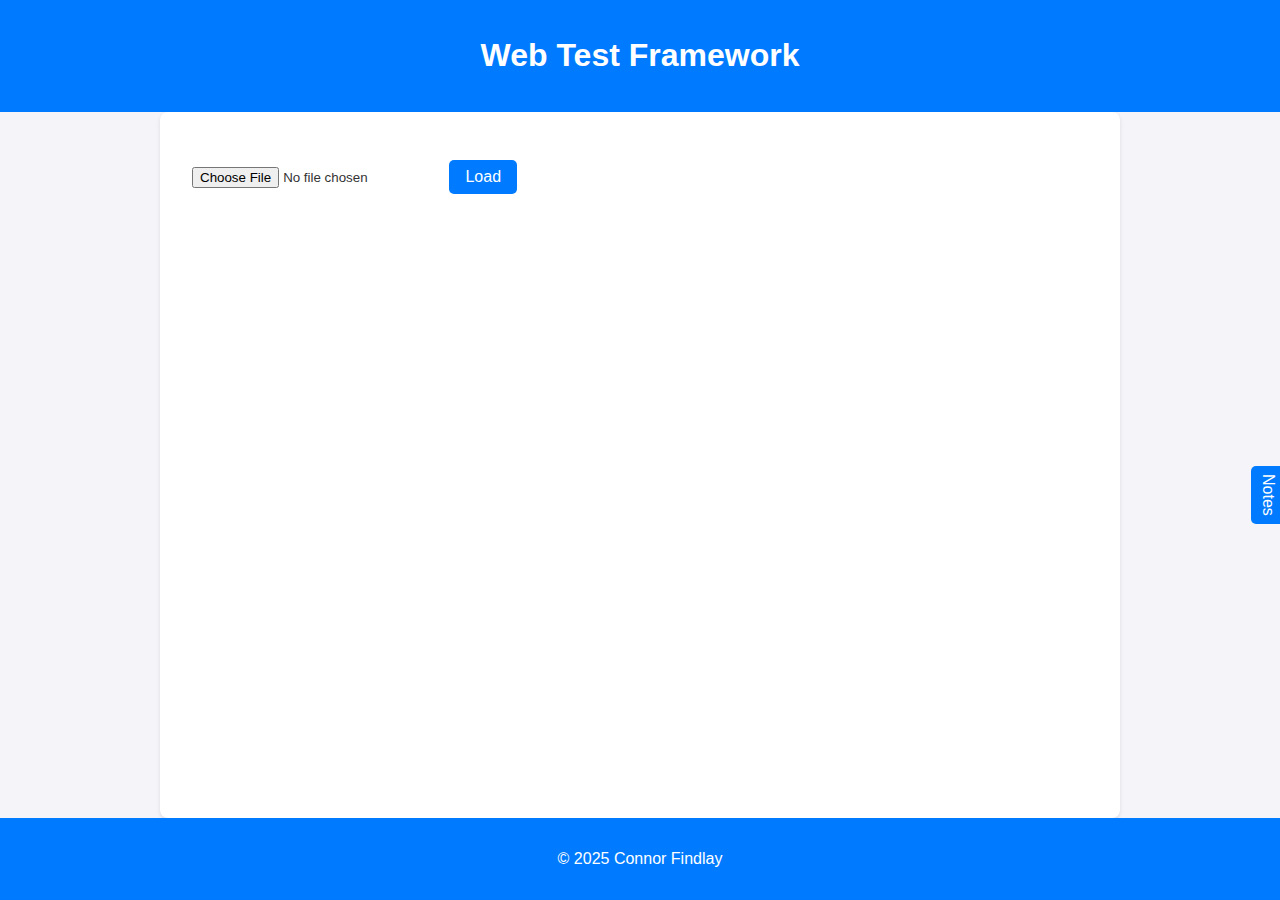
==== src/index.html @ 912708d3 "Add Note Facility" ====
<!DOCTYPE html>
<html lang="en">
<head>
    <meta charset="UTF-8">
    <meta name="viewport" content="width=device-width, initial-scale=1.0">
    <title>Web Test Framework</title>
    <link rel="stylesheet" href="css/main.css">
</head>
<body>
    <header>
        <h1>Web Test Framework</h1>
    </header>
    <div class="sidebar">
        <button class="sidebar-toggle">Notes</button>
        <div class="notes-container">
            <button id="new-note" class="button">New Note</button>
            <div id="notes-list"></div>
        </div>
    </div>
    <div id="create-note-modal" class="modal">
        <div class="modal-content">
            <h2>Add Note</h2>
            <input type="text" id="note-title" placeholder="Title">
            <textarea id="note-content" placeholder="Note content"></textarea>
            <div class="button-group">
                <button id="save-note" class="button">Save</button>
                <button id="cancel-note" class="button">Cancel</button>
            </div>
        </div>
    </div>
    <div id="view-note-modal" class="modal">
        <div class="modal-content">
            <!-- Content will be dynamically inserted -->
        </div>
    </div>
    <main id="content">
        <input type="file" id="file-input" />
        <button class="load-button">Load</button>
    </main>
    <footer>
        <p>&copy; 2025 Connor Findlay</p>
    </footer>
    <template id="step-template">
        <!-- This template is necessary because the Shadow DOM encapsulates styles,
             meaning it does not inherit CSS defined in the light DOM. Including the 
             styles here ensures that the elements within the Shadow DOM are styled 
             correctly.
         -->
        <style>
            button {
                background-color: #007bff;
                color: white;
                border: none;
                padding: 0.5rem 1rem;
                border-radius: 5px;
                cursor: pointer;
                font-size: 1rem;
                margin-top: 1rem;
            }
            button:hover {
                background-color: #0056b3;
            }
            .radio-group {
                margin: 1rem 0;
                display: flex;
                gap: 1rem;
            }
            .radio-label {
                display: flex;
                align-items: center;
                gap: 0.5rem;
                cursor: pointer;
            }
            .radio-label input[type="radio"] {
                appearance: none;
                width: 1.2rem;
                height: 1.2rem;
                border: 2px solid #007bff;
                border-radius: 50%;
                margin: 0;
            }
            .radio-label input[type="radio"]:checked {
                background-color: #007bff;
                box-shadow: inset 0 0 0 3px white;
            }
            .radio-label:hover input[type="radio"] {
                border-color: #0056b3;
            }
        </style>
        <div class="step">
            <h2></h2>
            <p></p>
            <div class="radio-group">
                <label  class="radio-label">
                    <input type="radio" name="status" id="Pass" class="status"> Pass
                </label>
                <label class="radio-label">
                    <input type="radio" name="status" id="Fail" class="status"> Fail
                </label>
                <label class="radio-label">
                    <input type="radio" name="status" id="not-run" class="status"> Skip
                </label>
            </div>
            <textarea class="comment" placeholder="Enter any comments here"></textarea>
            <div class="button-group">
                <button class="next-step">Next Step</button>
                <button class="terminate-run">Terminate Run</button>
            </div>
        </div>
    </template>
    <div id="statistics" class="hidden">
        <h1>Test Run Statistics</h1>
        <table id="stats-body">
            <tbody></tbody>
        </table>
    </div>
    <script src="js/main.js"></script>
</body>
</html>
---- src/css/main.css ----
* {
    box-sizing: border-box;
}
body {
    font-family: sans-serif;
    margin: 0;
    padding: 0;
    display: flex;
    flex-direction: column;
    min-height: 100vh;
    background-color: #f4f4f9;
    color: #333;
}
header, footer {
    background-color: #007bff;
    color: white;
    padding: 1rem;
    text-align: center;
}
main {
    flex: 1;
    padding: 2rem;
    max-width: 90%;
    min-width: 75%;
    overflow-x: scroll;
    margin: 0 auto;
    background-color: white;
    box-shadow: 0 2px 4px rgba(0, 0, 0, 0.1);
    border-radius: 8px;
}
.step {
    margin-bottom: 1rem;
    padding: 1rem;
    border: 1px solid #ccc;
    border-radius: 5px;
    background-color: #fff;
    box-shadow: 0 1px 3px rgba(0, 0, 0, 0.1);
}
.step h2 {
    margin-top: 0;
    text-align: center;
    color: #007bff;
}
.hidden {
    display: none;
}
.pass {
    color: green;
}
.fail {
    color: red;
}
.not-run {
    color: grey;
    font-style: italic;
}
.test-details {
    font-weight: bold;
}
.step-details {
    padding-left: 2rem;
}
table {
    width: 100%;
    border-collapse: collapse;
    margin: 1rem auto;
    background-color: #fff;
    box-shadow: 0 1px 3px rgba(0, 0, 0, 0.1);
    border-radius: 8px;
    overflow: hidden;
}
th, td {
    padding: 0.75rem;
    border: 1px solid #ddd;
    text-align: left;
}
th {
    background-color: #007bff;
    color: white;
}
tr:nth-child(even) {
    background-color: #f9f9f9;
}
tr:hover {
    background-color: #f1f1f1;
}
.test-step-header {
    background-color: #80bcfd;
}
button {
    background-color: #007bff;
    color: white;
    border: none;
    padding: 0.5rem 1rem;
    border-radius: 5px;
    cursor: pointer;
    font-size: 1rem;
    margin-top: 1rem;
}
button:hover {
    background-color: #0056b3;
}
input[type="file"] {
    margin-bottom: 1rem;
}
.step-container {
    width: 100%;
}
/* Test Selection */
.test-selection {
    margin: 20px 0;
    padding: 10px;
    border: 1px solid #ccc;
    border-radius: 4px;
}
.test-checkbox {
    margin: 10px 0;
}
.test-checkbox label {
    margin-left: 8px;
}
.partial-run-notice {
    background: #fff3cd;
    padding: 10px;
    border-radius: 4px;
    margin-bottom: 20px;
}
/* Variable Input Form */
.variable-input-container {
    display: flex;
    flex-direction: column;
    margin-bottom: 20px;
}

.variable-input-container label {
    margin-bottom: 5px;
    font-weight: bold;
    text-align: end;
}

.variable-input-container input {
    padding: 8px;
    border: 1px solid #ccc;
    border-radius: 4px;
    width: 100%;
    box-sizing: border-box;
}

.variable-input-row {
    display: flex;
    align-items: center;
    margin-bottom: 10px;
}

.variable-input-row label {
    flex: 1;
    margin-right: 10px;
}

.variable-input-row input {
    flex: 2;
}
/*Summary Report Print Styles */
@media print {
    body {
        font-family: Arial, sans-serif;
    }
    .report-header {
        text-align: center;
        margin-bottom: 20px;
    }
    .report-section {
        margin-bottom: 20px;
    }
    .report-section h2 {
        border-bottom: 1px solid #000;
        padding-bottom: 5px;
    }
    .report-table {
        width: 100%;
        border-collapse: collapse;
    }
    .report-table th, .report-table td {
        border: 1px solid #000;
        padding: 8px;
        text-align: left;
    }
    .signature {
        margin-top: 40px;
    }
}
/* Note Styles */
.sidebar {
    position: fixed;
    right: -0;
    top: 0;
    bottom: 0;
    width: 300px;
    background: #f8f9fa;
    border-left: 1px solid #dee2e6;
    padding: 1rem;
    transform: translateX(300px);
    transition: transform 0.3s ease;
    z-index: 100;
}
.sidebar.open {
    transform: translateX(0);
}
.sidebar-toggle {
    position: absolute;
    left: -30px;
    top: 50%;
    background: #007bff;
    color: white;
    border: none;
    padding: 0.5rem;
    cursor: pointer;
    writing-mode: vertical-rl;
    text-orientation: mixed;
}
.note-card {
    background: white;
    border-radius: 4px;
    box-shadow: 0 2px 4px rgba(0,0,0,0.1);
    margin: 1rem 0;
    padding: 0.75rem;
}
.note-card h3 {
    margin: 0 0 0.5rem 0;
    font-size: 1rem;
    color: #007bff;
}
.note-card .context {
    font-size: 0.8rem;
    color: #6c757d;
    margin-bottom: 0.5rem;
}
.note-card .content {
    font-size: 0.9rem;
    max-height: 3em;
    overflow: hidden;
    text-overflow: ellipsis;
    white-space: pre-line;
}
.modal {
    display: none;
    position: fixed;
    top: 0;
    left: 0;
    right: 0;
    bottom: 0;
    background: rgba(0,0,0,0.5);
    z-index: 1000;
}
.modal.open {
    display: flex;
    align-items: center;
    justify-content: center;
}
.modal-content {
    background: white;
    padding: 2rem;
    border-radius: 8px;
    max-width: 500px;
    max-height: 575px;
    width: 90%;
    display: flex;
    flex-direction: column;
    gap: 1rem;
}

.modal-content h2 {
    margin: 0;
    color: #333;
}

.modal-content input,
.modal-content textarea {
    width: 100%;
}

.modal-content .content {
    min-height: 150px;
    padding: 0.75rem;
    border: 1px sold #dee2e6;
    border-radius: 4px;
    font-size: 1rem;
    background: #f8f9fa;
    overflow-y: scroll;
    white-space: pre-line;
}

.modal-content textarea {
    min-height: 150px;
    resize: vertical;
}

.modal-content .button-group {
    display: flex;
    gap: 0.5rem;
    justify-content: flex-end;
    margin-top: 0.5rem;
}

.modal-content .button {
    margin-top: 0;
}
#new-note {
    width: 100%;
}
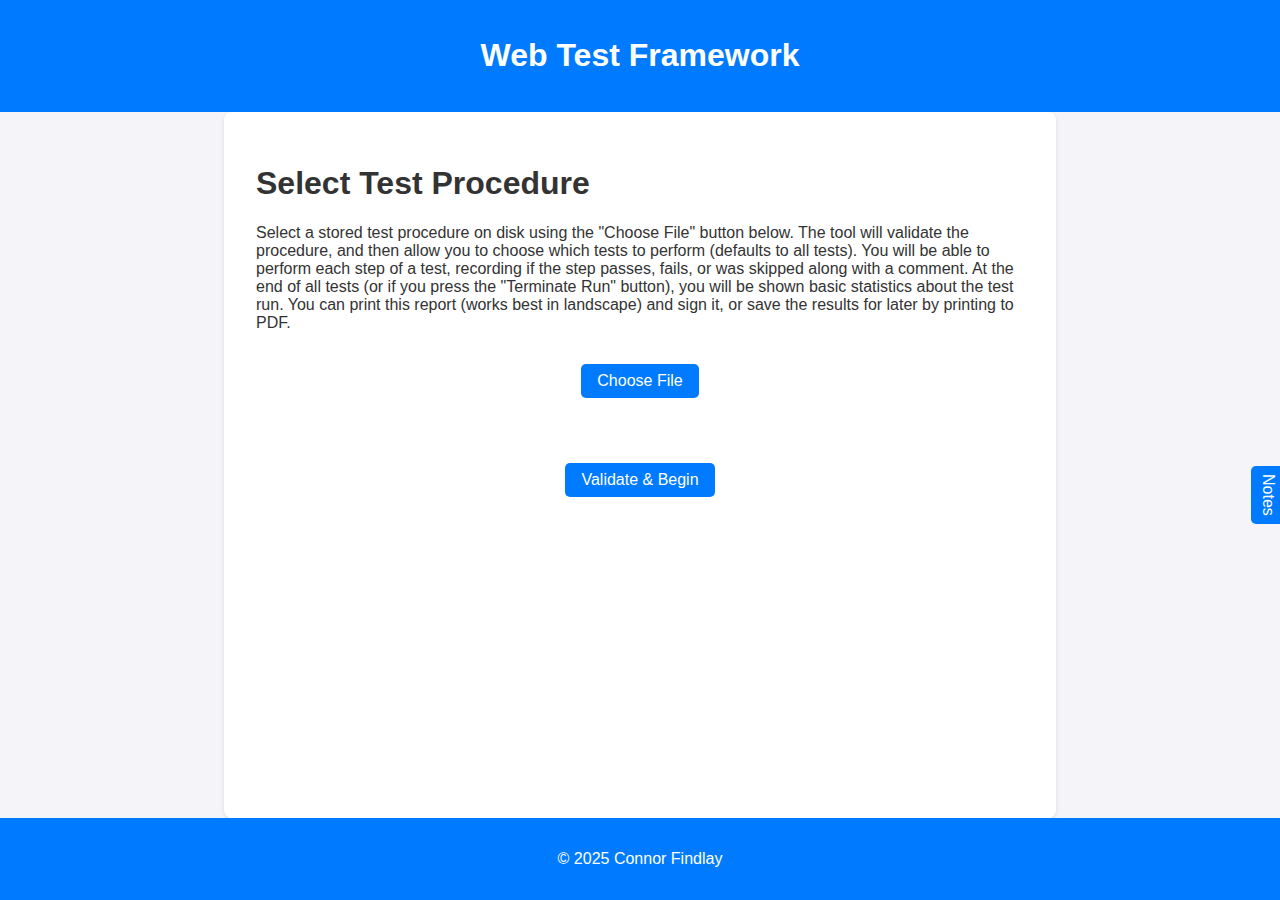
==== commit 681e8b6f: "Tidy up landing page" ====
--- a/src/index.html
+++ b/src/index.html
@@ -34,8 +34,23 @@
         </div>
     </div>
     <main id="content">
+        <h1>Select Test Procedure</h1>
+        <p>
+            Select a stored test procedure on disk using the &quot;Choose File&quot; button below.
+            The tool will validate the procedure, and then allow you to choose which tests to 
+            perform (defaults to all tests). You will be able to perform each step of a test, 
+            recording if the step passes, fails, or was skipped along with a comment. At the
+            end of all tests (or if you press the &quot;Terminate Run&quot; button), you
+            will be shown basic statistics about the test run. You can print this report
+            (works best in landscape) and sign it, or save the results for later by printing
+            to PDF.
+        </p>
+        <div class="file-input-container">
+            <label for="file-input">Choose File</label>
         <input type="file" id="file-input" />
-        <button class="load-button">Load</button>
+            <div id="filename-display" class="filename-display"></div>
+            <button class="load-button">Validate & Begin</button>
+        </div>
     </main>
     <footer>
         <p>&copy; 2025 Connor Findlay</p>
--- a/src/css/main.css
+++ b/src/css/main.css
@@ -20,8 +20,8 @@
 main {
     flex: 1;
     padding: 2rem;
-    max-width: 90%;
-    min-width: 75%;
+    max-width: 65%;
+    min-width: 50%;
     overflow-x: scroll;
     margin: 0 auto;
     background-color: white;
@@ -59,6 +59,14 @@
 }
 .step-details {
     padding-left: 2rem;
+}
+input,
+textarea {
+    padding: 0.75rem;
+    border: 1px solid #dee2e6;
+    border-radius: 4px;
+    font-family: inherit;
+    font-size: 1rem;
 }
 table {
     width: 100%;
@@ -307,4 +315,42 @@
 }
 #new-note {
     width: 100%;
+}
+/* File Input Styling */
+.file-input-container {
+    display: flex;
+    flex-direction: column;
+    align-items: center;
+    gap: 1rem;
+    margin: 2rem auto;
+}
+
+.file-input-container input[type="file"] {
+    display: none;
+}
+
+.file-input-container label {
+    background-color: #007bff;
+    color: white;
+    padding: 0.5rem 1rem;
+    border-radius: 5px;
+    cursor: pointer;
+    font-size: 1rem;
+    transition: background-color 0.3s ease;
+}
+
+.file-input-container label:hover {
+    background-color: #0056b3;
+}
+
+.file-input-container .load-button {
+    margin-top: 0;
+}
+
+.filename-display {
+    color: #6c757d;
+    font-size: 0.9rem;
+    margin: 0.5rem 0;
+    min-height: 1.2em;
+    text-align: center;
 }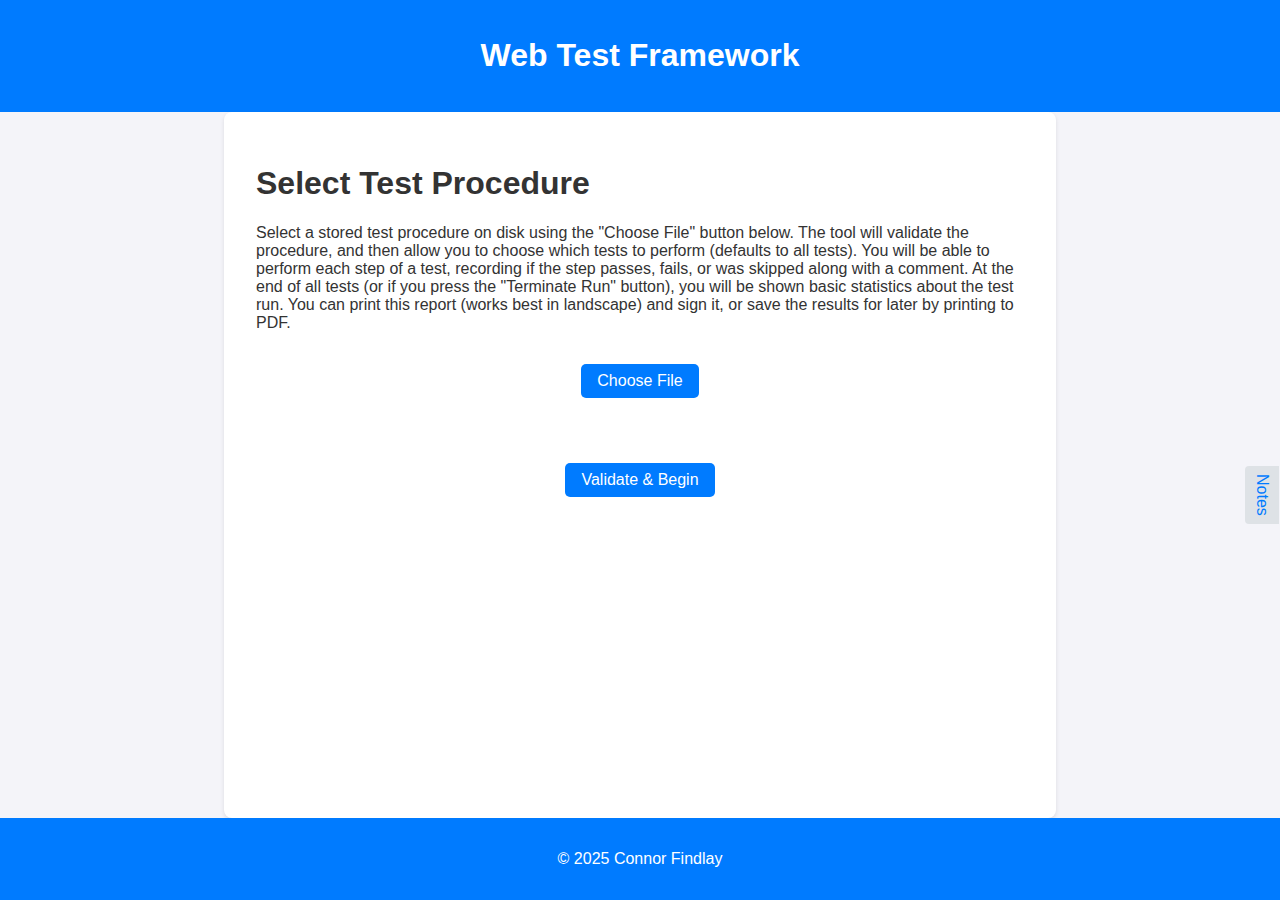
==== commit 1f0383a8: "Make variables collection modal." ====
--- a/src/index.html
+++ b/src/index.html
@@ -1,134 +1,211 @@
 <!DOCTYPE html>
 <html lang="en">
+
 <head>
     <meta charset="UTF-8">
     <meta name="viewport" content="width=device-width, initial-scale=1.0">
     <title>Web Test Framework</title>
     <link rel="stylesheet" href="css/main.css">
 </head>
+
 <body>
     <header>
         <h1>Web Test Framework</h1>
     </header>
-    <div class="sidebar">
-        <button class="sidebar-toggle">Notes</button>
-        <div class="notes-container">
-            <button id="new-note" class="button">New Note</button>
-            <div id="notes-list"></div>
-        </div>
-    </div>
-    <div id="create-note-modal" class="modal">
-        <div class="modal-content">
-            <h2>Add Note</h2>
-            <input type="text" id="note-title" placeholder="Title">
-            <textarea id="note-content" placeholder="Note content"></textarea>
-            <div class="button-group">
-                <button id="save-note" class="button">Save</button>
-                <button id="cancel-note" class="button">Cancel</button>
-            </div>
-        </div>
-    </div>
-    <div id="view-note-modal" class="modal">
-        <div class="modal-content">
-            <!-- Content will be dynamically inserted -->
-        </div>
-    </div>
     <main id="content">
-        <h1>Select Test Procedure</h1>
-        <p>
-            Select a stored test procedure on disk using the &quot;Choose File&quot; button below.
-            The tool will validate the procedure, and then allow you to choose which tests to 
-            perform (defaults to all tests). You will be able to perform each step of a test, 
-            recording if the step passes, fails, or was skipped along with a comment. At the
-            end of all tests (or if you press the &quot;Terminate Run&quot; button), you
-            will be shown basic statistics about the test run. You can print this report
-            (works best in landscape) and sign it, or save the results for later by printing
-            to PDF.
-        </p>
-        <div class="file-input-container">
+        <section id="tool-intro">
+            <h1>Select Test Procedure</h1>
+            <p>
+                Select a stored test procedure on disk using the &quot;Choose File&quot; button below.
+                The tool will validate the procedure, and then allow you to choose which tests to
+                perform (defaults to all tests). You will be able to perform each step of a test,
+                recording if the step passes, fails, or was skipped along with a comment. At the
+                end of all tests (or if you press the &quot;Terminate Run&quot; button), you
+                will be shown basic statistics about the test run. You can print this report
+                (works best in landscape) and sign it, or save the results for later by printing
+                to PDF.
+            </p>
+        </section>
+        <section id="file-load" class="file-input-container">
             <label for="file-input">Choose File</label>
-        <input type="file" id="file-input" />
+            <input type="file" id="file-input" />
             <div id="filename-display" class="filename-display"></div>
             <button class="load-button">Validate & Begin</button>
-        </div>
+        </section>
     </main>
     <footer>
         <p>&copy; 2025 Connor Findlay</p>
     </footer>
-    <template id="step-template">
-        <!-- This template is necessary because the Shadow DOM encapsulates styles,
+    <section id="sidebar">
+        <div class="sidebar">
+            <button class="sidebar-toggle">Notes</button>
+            <div class="notes-container">
+                <button id="new-note" class="button">New Note</button>
+                <div id="notes-list"></div>
+            </div>
+        </div>
+    </section>
+    <section id="modals">
+        <div id="create-note-modal" class="modal">
+            <div class="modal-content">
+                <h2>Add Note</h2>
+                <p class="note-prompt"></p>
+                <input type="text" id="note-title" placeholder="Title">
+                <textarea id="note-content" placeholder="Note content"></textarea>
+                <div class="button-group">
+                    <button id="save-note" class="button">Save</button>
+                    <button id="cancel-note" class="button">Cancel</button>
+                </div>
+            </div>
+        </div>
+        <div id="view-note-modal" class="modal">
+            <div class="modal-content">
+                <!-- Content will be dynamically inserted -->
+            </div>
+        </div>
+        <div id="status-modal" class="modal">
+            <div class="modal-content">
+                <h2>Select Status</h2>
+                <p>Please select a status for this step:</p>
+                <div class="radio-group">
+                    <label class="radio-label">
+                        <input type="radio" name="modal-status" value="Pass" class="status"> Pass
+                    </label>
+                    <label class="radio-label">
+                        <input type="radio" name="modal-status" value="Fail" class="status"> Fail
+                    </label>
+                    <label class="radio-label">
+                        <input type="radio" name="modal-status" value="not-run" class="status"> Skip
+                    </label>
+                </div>
+                <div class="button-group">
+                    <button id="confirm-status" class="button">Confirm</button>
+                    <button id="cancel-status" class="button">Cancel</button>
+                </div>
+            </div>
+        </div>
+        <div id="variables-modal" class="modal">
+            <div class="modal-content">
+                <h2>Required Information</h2>
+                <p>This test requires the following information:</p>
+                <form id="variable-form">
+                    <div class="variable-inputs">
+                        <!-- Inputs will be inserted here -->
+                    </div>
+                    <div class="button-group">
+                        <button type="submit" class="button">Continue</button>
+                        <button type="button" id="cancel-variables" class="button">Cancel</button>
+                    </div>
+                </form>
+            </div>
+        </div>
+    </section>
+    <section id="templates">
+        <template id="step-template">
+            <!-- This template is necessary because the Shadow DOM encapsulates styles,
              meaning it does not inherit CSS defined in the light DOM. Including the 
              styles here ensures that the elements within the Shadow DOM are styled 
              correctly.
          -->
-        <style>
-            button {
-                background-color: #007bff;
-                color: white;
-                border: none;
-                padding: 0.5rem 1rem;
-                border-radius: 5px;
-                cursor: pointer;
-                font-size: 1rem;
-                margin-top: 1rem;
-            }
-            button:hover {
-                background-color: #0056b3;
-            }
-            .radio-group {
-                margin: 1rem 0;
-                display: flex;
-                gap: 1rem;
-            }
-            .radio-label {
-                display: flex;
-                align-items: center;
-                gap: 0.5rem;
-                cursor: pointer;
-            }
-            .radio-label input[type="radio"] {
-                appearance: none;
-                width: 1.2rem;
-                height: 1.2rem;
-                border: 2px solid #007bff;
-                border-radius: 50%;
-                margin: 0;
-            }
-            .radio-label input[type="radio"]:checked {
-                background-color: #007bff;
-                box-shadow: inset 0 0 0 3px white;
-            }
-            .radio-label:hover input[type="radio"] {
-                border-color: #0056b3;
-            }
-        </style>
-        <div class="step">
-            <h2></h2>
-            <p></p>
-            <div class="radio-group">
-                <label  class="radio-label">
-                    <input type="radio" name="status" id="Pass" class="status"> Pass
-                </label>
-                <label class="radio-label">
-                    <input type="radio" name="status" id="Fail" class="status"> Fail
-                </label>
-                <label class="radio-label">
-                    <input type="radio" name="status" id="not-run" class="status"> Skip
-                </label>
-            </div>
-            <textarea class="comment" placeholder="Enter any comments here"></textarea>
-            <div class="button-group">
-                <button class="next-step">Next Step</button>
-                <button class="terminate-run">Terminate Run</button>
-            </div>
-        </div>
-    </template>
-    <div id="statistics" class="hidden">
-        <h1>Test Run Statistics</h1>
-        <table id="stats-body">
-            <tbody></tbody>
-        </table>
-    </div>
+            <style>
+                hr {
+                    color: #dee2e6;
+                }
+
+                input,
+                textarea {
+                    width: 60%;
+                    padding: 0.75rem;
+                    border: 1px solid #dee2e6;
+                    border-radius: 4px;
+                    font-family: inherit;
+                    font-size: 1rem;
+                }
+
+                button {
+                    background-color: #007bff;
+                    color: white;
+                    border: none;
+                    padding: 0.5rem 1rem;
+                    border-radius: 5px;
+                    cursor: pointer;
+                    font-size: 1rem;
+                    margin-top: 1rem;
+                }
+
+                button:hover {
+                    background-color: #0056b3;
+                }
+
+                .radio-group {
+                    margin: 1rem 0;
+                    display: flex;
+                    gap: 11rem;
+                }
+
+                .radio-label {
+                    display: flex;
+                    align-items: center;
+                    gap: 0.5rem;
+                    cursor: pointer;
+                }
+
+                .radio-label input[type="radio"] {
+                    appearance: none;
+                    width: 1.2rem;
+                    height: 1.2rem;
+                    border: 2px solid #007bff;
+                    border-radius: 50%;
+                    margin: 0;
+                }
+
+                .radio-label input[type="radio"]:checked {
+                    background-color: #007bff;
+                    box-shadow: inset 0 0 0 3px white;
+                }
+
+                .radio-label:hover input[type="radio"] {
+                    border-color: #0056b3;
+                }
+
+                .terminate-run {
+                    background-color: #de2200;
+                }
+
+                .terminate-run:hover {
+                    background-color: #9e1800;
+                }
+            </style>
+            <div class="step">
+                <h2></h2>
+                <p></p>
+                <hr />
+                <div class="radio-group">
+                    <label class="radio-label">
+                        <input type="radio" name="status" id="Pass" class="status"> Pass
+                    </label>
+                    <label class="radio-label">
+                        <input type="radio" name="status" id="Fail" class="status"> Fail
+                    </label>
+                    <label class="radio-label">
+                        <input type="radio" name="status" id="not-run" class="status"> Skip
+                    </label>
+                </div>
+                <textarea class="comment" placeholder="Enter any comments here"></textarea>
+                <div class="button-group">
+                    <button class="next-step">Next Step</button>
+                    <button class="terminate-run">Terminate Run</button>
+                </div>
+            </div>
+        </template>
+        <div id="statistics" class="hidden">
+            <h1>Test Run Statistics</h1>
+            <table id="stats-body">
+                <tbody></tbody>
+            </table>
+        </div>
+    </section>
     <script src="js/main.js"></script>
 </body>
+
 </html>--- a/src/css/main.css
+++ b/src/css/main.css
@@ -95,6 +95,9 @@
 .test-step-header {
     background-color: #80bcfd;
 }
+.comment {
+    white-space: pre-line;
+}
 button {
     background-color: #007bff;
     color: white;
@@ -133,25 +136,17 @@
     border-radius: 4px;
     margin-bottom: 20px;
 }
-/* Variable Input Form */
-.variable-input-container {
+/* Variables Modal Styles */
+.variable-inputs {
+    display: grid;
+    gap: 1rem;
+    margin-bottom: 1rem;
+}
+
+.variable-input {
     display: flex;
     flex-direction: column;
-    margin-bottom: 20px;
-}
-
-.variable-input-container label {
-    margin-bottom: 5px;
-    font-weight: bold;
-    text-align: end;
-}
-
-.variable-input-container input {
-    padding: 8px;
-    border: 1px solid #ccc;
-    border-radius: 4px;
-    width: 100%;
-    box-sizing: border-box;
+    gap: 0.5rem;
 }
 
 .variable-input-row {
@@ -167,6 +162,15 @@
 
 .variable-input-row input {
     flex: 2;
+}
+
+.variable-input label {
+    text-transform: lowercase;
+    display: inline-block;
+}
+
+.variable-input label::first-letter {
+    text-transform: uppercase;
 }
 /*Summary Report Print Styles */
 @media print {
@@ -200,7 +204,7 @@
 /* Note Styles */
 .sidebar {
     position: fixed;
-    right: -0;
+    right: 0;
     top: 0;
     bottom: 0;
     width: 300px;
@@ -209,22 +213,25 @@
     padding: 1rem;
     transform: translateX(300px);
     transition: transform 0.3s ease;
-    z-index: 100;
+    z-index: 1000;
 }
 .sidebar.open {
     transform: translateX(0);
 }
 .sidebar-toggle {
     position: absolute;
-    left: -30px;
+    left: -36px;
     top: 50%;
-    background: #007bff;
-    color: white;
+    background: #dee2e6;
+    color: #007bff;
     border: none;
     padding: 0.5rem;
     cursor: pointer;
     writing-mode: vertical-rl;
     text-orientation: mixed;
+    border-radius: 4px 0 0 4px;
+    border-right: none;
+    z-index: -1;
 }
 .note-card {
     background: white;
@@ -258,7 +265,7 @@
     right: 0;
     bottom: 0;
     background: rgba(0,0,0,0.5);
-    z-index: 1000;
+    z-index: 2000;
 }
 .modal.open {
     display: flex;
@@ -353,4 +360,45 @@
     margin: 0.5rem 0;
     min-height: 1.2em;
     text-align: center;
+}
+
+.modal-content .note-prompt {
+    background: #fff3cd;
+    padding: 0.75rem;
+    border-radius: 4px;
+    margin: 0;
+    display: none;
+}
+
+/* Status Modal Radio Styles */
+#status-modal .radio-group {
+    margin: 1rem 0;
+    display: flex;
+    gap: 7rem;
+    justify-content: start;
+}
+
+#status-modal .radio-label {
+    display: flex;
+    align-items: center;
+    gap: 0.5rem;
+    cursor: pointer;
+}
+
+#status-modal .radio-label input[type="radio"] {
+    appearance: none;
+    width: 1.2rem;
+    height: 1.2rem;
+    border: 2px solid #007bff;
+    border-radius: 50%;
+    margin: 0;
+}
+
+#status-modal .radio-label input[type="radio"]:checked {
+    background-color: #007bff;
+    box-shadow: inset 0 0 0 3px white;
+}
+
+#status-modal .radio-label:hover input[type="radio"] {
+    border-color: #0056b3;
 }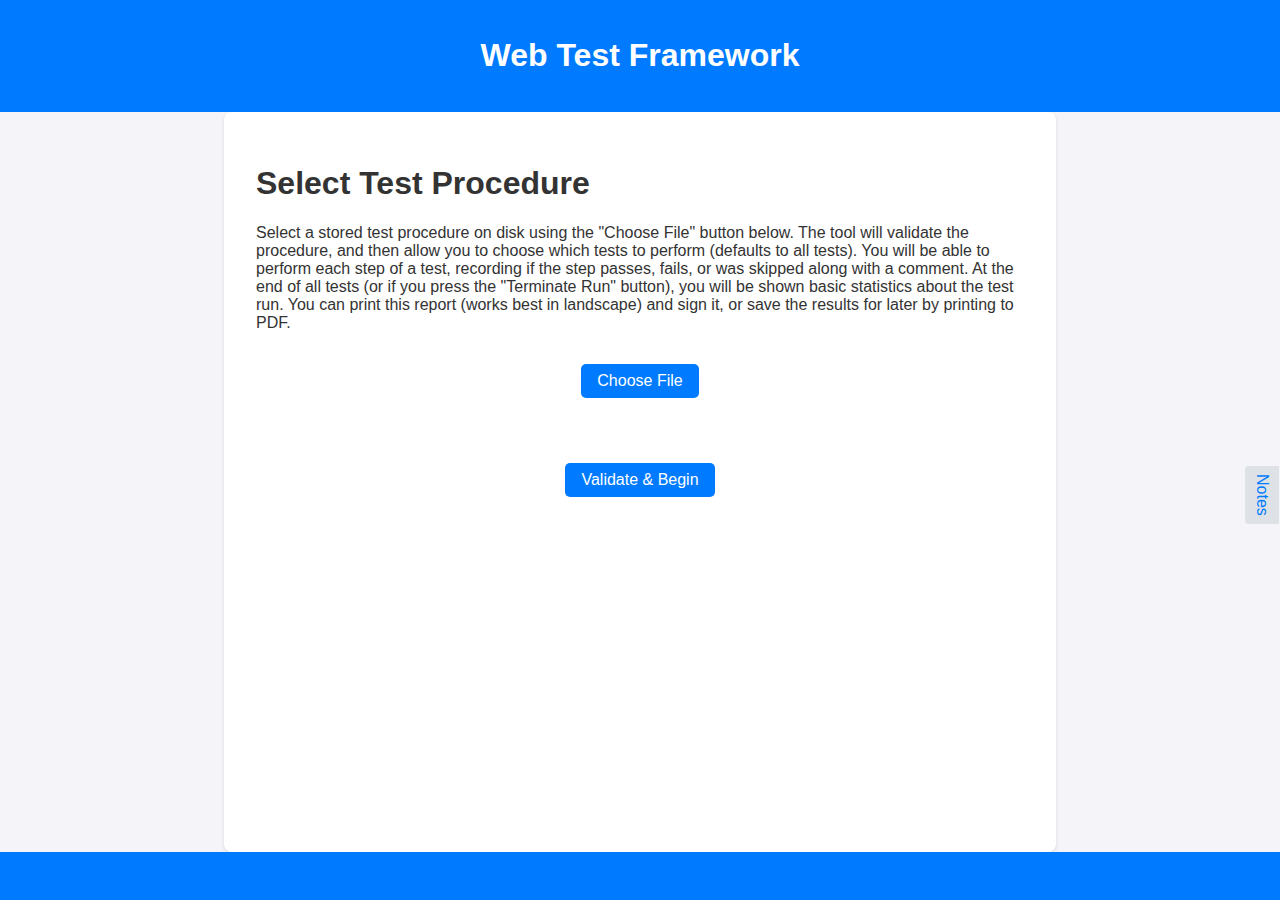
==== commit 3e344034: "Visual tweaks" ====
--- a/src/index.html
+++ b/src/index.html
@@ -34,7 +34,7 @@
         </section>
     </main>
     <footer>
-        <p>&copy; 2025 Connor Findlay</p>
+        <p></p>
     </footer>
     <section id="sidebar">
         <div class="sidebar">
@@ -111,7 +111,9 @@
                 hr {
                     color: #dee2e6;
                 }
-
+                .step-name {
+                    color: #0056b3;
+                }
                 input,
                 textarea {
                     width: 60%;
@@ -177,7 +179,7 @@
                 }
             </style>
             <div class="step">
-                <h2></h2>
+                <h3 class="step-name"></h3>
                 <p></p>
                 <hr />
                 <div class="radio-group">
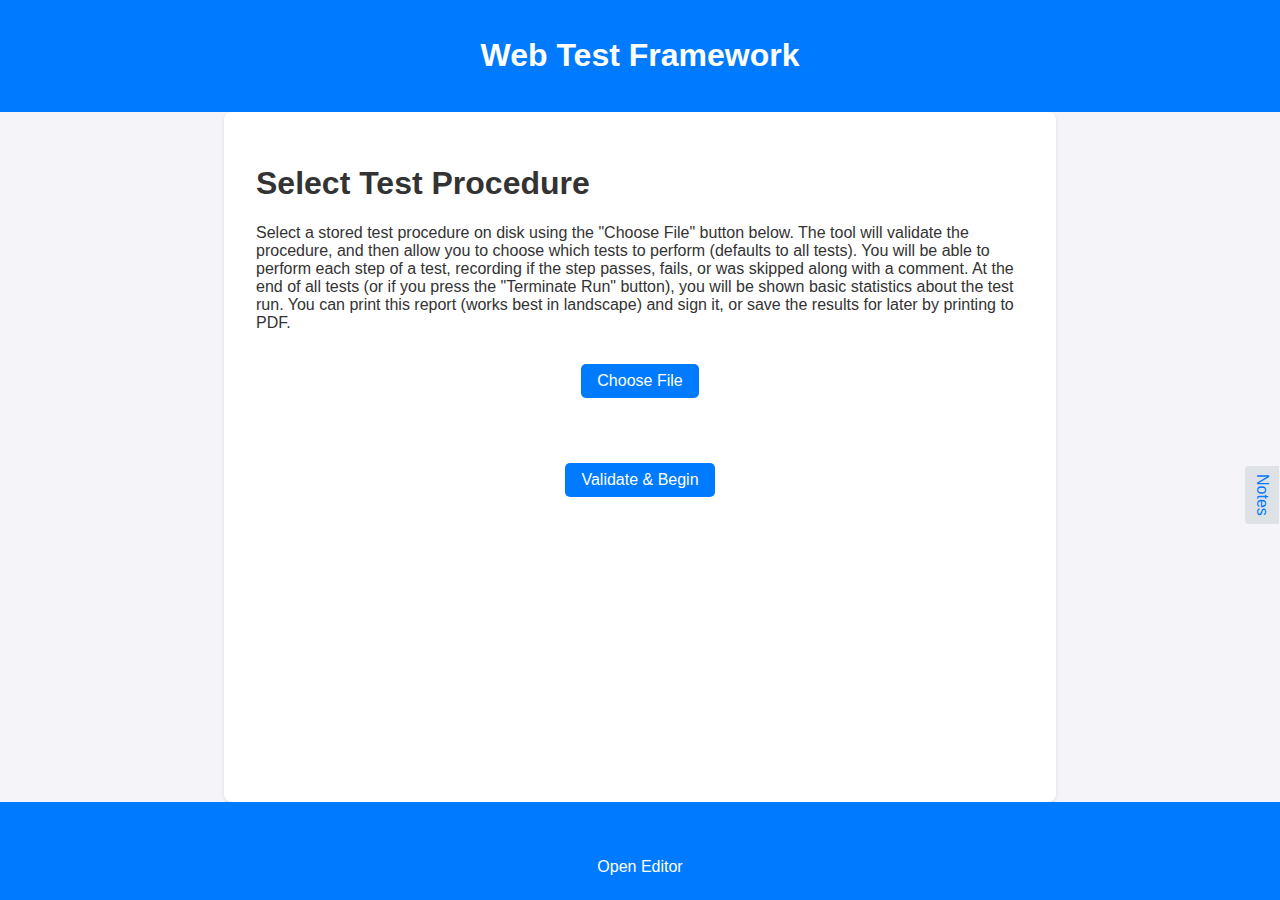
==== commit 87ea0b5f: "Add basic editor" ====
--- a/src/index.html
+++ b/src/index.html
@@ -35,6 +35,7 @@
     </main>
     <footer>
         <p></p>
+        <button id="editor-button" class="button">Open Editor</button>
     </footer>
     <section id="sidebar">
         <div class="sidebar">
@@ -208,6 +209,11 @@
         </div>
     </section>
     <script src="js/main.js"></script>
+    <script>
+        document.getElementById('editor-button').addEventListener('click', () => {
+            window.location.href = 'editor.html';
+        });
+    </script>
 </body>
 
 </html>--- a/src/css/main.css
+++ b/src/css/main.css
@@ -119,7 +119,8 @@
 }
 /* Test Selection */
 .test-selection {
-    margin: 20px 0;
+    margin-bottom:20px;
+    margin-top:-11px;
     padding: 10px;
     border: 1px solid #ccc;
     border-radius: 4px;
@@ -210,11 +211,32 @@
     width: 300px;
     background: #f8f9fa;
     border-left: 1px solid #dee2e6;
-    padding: 1rem;
     transform: translateX(300px);
     transition: transform 0.3s ease;
     z-index: 1000;
-}
+    display: flex;
+    flex-direction: column;
+}
+
+.notes-container {
+    padding: 1rem;
+    height: 100%;
+    display: flex;
+    flex-direction: column;
+}
+
+#notes-list {
+    flex: 1;
+    overflow-y: auto;
+    margin-top: 1rem;
+}
+
+#new-note {
+    position: sticky;
+    top: 0;
+    z-index: 1;
+}
+
 .sidebar.open {
     transform: translateX(0);
 }
@@ -239,16 +261,36 @@
     box-shadow: 0 2px 4px rgba(0,0,0,0.1);
     margin: 1rem 0;
     padding: 0.75rem;
-}
+    position: relative;
+}
+
+.note-card.automatic {
+    background: #e3f2fd;
+}
+
+.note-card.automatic::after {
+    content: 'AUTOMATIC';
+    position: absolute;
+    top: 0.5rem;
+    right: 0.5rem;
+    font-size: 0.7rem;
+    color: #0056b3;
+    font-weight: bold;
+}
+
 .note-card h3 {
     margin: 0 0 0.5rem 0;
     font-size: 1rem;
     color: #007bff;
+    margin-top: 0.5rem;
 }
 .note-card .context {
     font-size: 0.8rem;
     color: #6c757d;
     margin-bottom: 0.5rem;
+    display: flex;
+    flex-direction: column;
+    gap: 0.25rem;
 }
 .note-card .content {
     font-size: 0.9rem;
